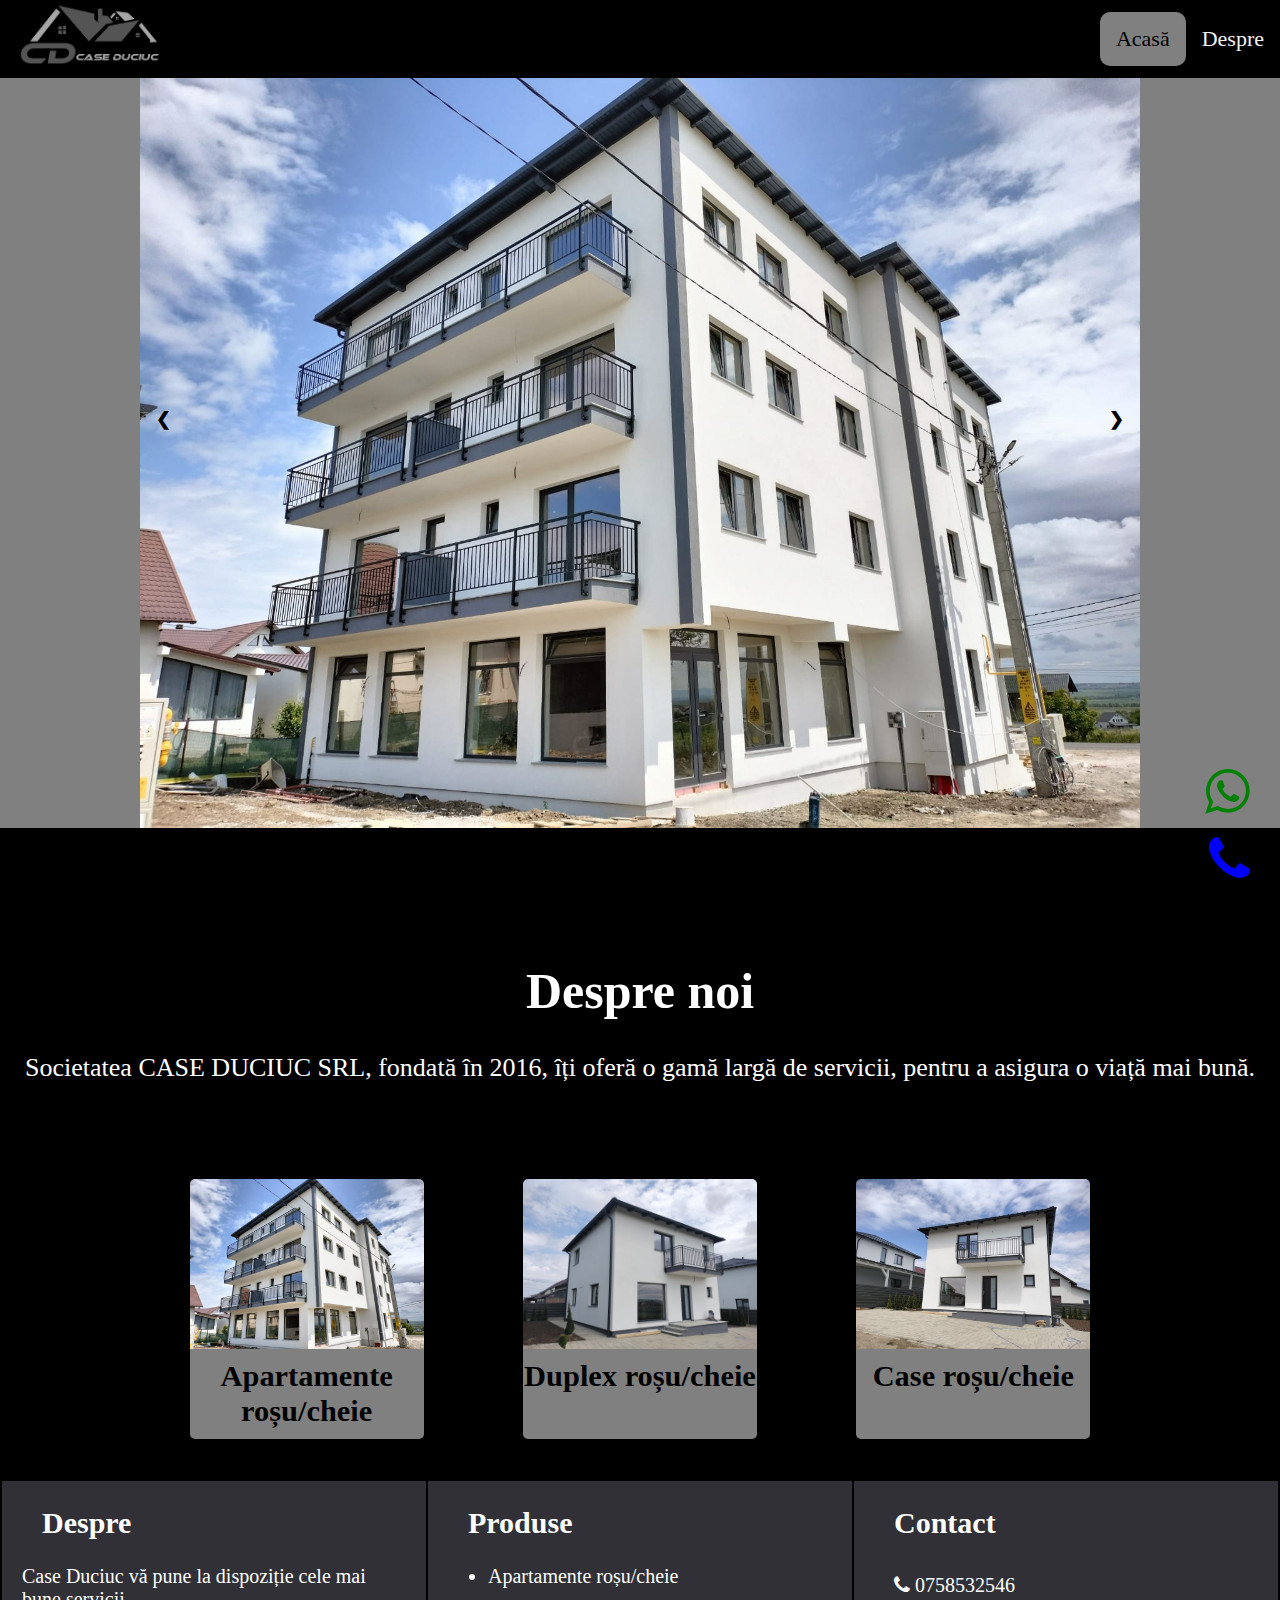
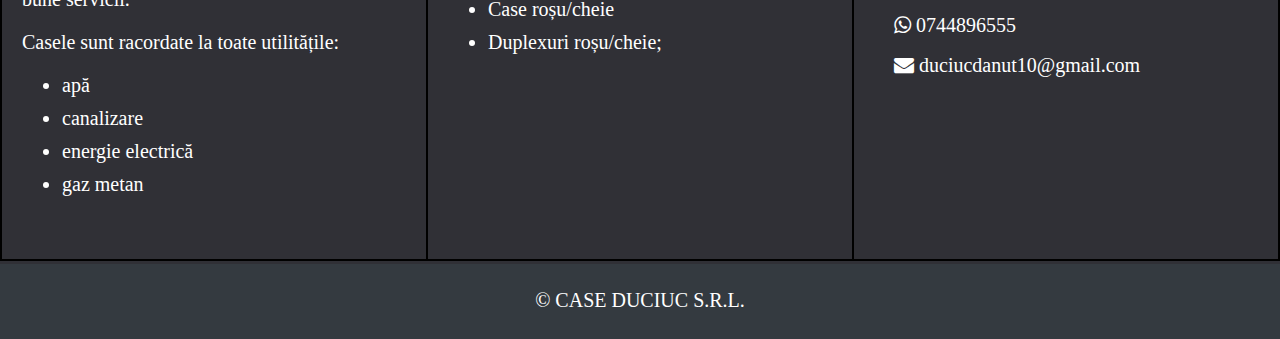
==== index.html @ 0ea86d5b "changed title" ====
<!DOCTYPE html>
<html lang="ro">

<head>
    <title>Case DUCIUC</title>
    <link rel="stylesheet" href="css/stil.css" type="text/css" />
    <link rel="shortcut icon" type="image/x-icon" href="imagini/icon1.png" />
    <meta name="viewport" content="width=device-width, initial-scale=1" />
    <link rel="stylesheet" href="https://cdnjs.cloudflare.com/ajax/libs/font-awesome/4.7.0/css/font-awesome.min.css">
    <script src="./js/script.js" defer></script>
</head>

<body>
    <nav class="navbar">
        <div class="logo">
            <a href="/">
                <img src="imagini/logo1.png" alt="" width="150">
            </a>
        </div>
        <div class="nav-list" id="navi-list">
            <a class="active" href="/">Acasă</a>
            <!-- <div class="lista-produse">
                <a href="#" id="button-produse">Produse</a>
                <div class="drop-list">
                    <a href="/apartamente.html">Apartamente</a>
                    <a href="/case.html">Case</a>
                    <a href="/duplex.html" >Duplexuri</a>
                </div>
            </div> -->
            <a href="/despre.html" >Despre</a>
        </div>
        <div class="menu" id="toggle-button">
            <button class="menu-button" onclick="menuClick()">
                <div class="menu-line"></div>
                <div class="menu-line"></div>
                <div class="menu-line"></div>
            </button>
        </div>
    </nav>

    <header>
        <div class="slideshow-container">

            <div class="mySlides fade">
                <img src="imagini/img001.png" style="width:100%">
            </div>

            <div class="mySlides fade">
                <img src="imagini/img002.png" style="width:100%">
            </div>

            <div class="mySlides fade">
                <img src="imagini/house.png" style="width:100%">
            </div>

            <div class="mySlides fade">
                <img src="imagini/img004.png" style="width:100%">
            </div>

            <div class="mySlides fade">
                <img src="imagini/img005.png" style="width:100%">
            </div>

            <div class="mySlides fade">
                <img src="imagini/house14.png" style="width:100%">
            </div>

            <div class="mySlides fade">
                <img src="imagini/house12.png" style="width:100%">
            </div>

            <div class="mySlides fade">
                <img src="imagini/house8.png" style="width:100%">
            </div>

            <div class="mySlides fade">
                <img src="imagini/house11.png" style="width:100%">
            </div>

            <a class="prev" onclick="plusSlides(-1, '')">❮</a>
            <a class="next" onclick="plusSlides(1, '')">❯</a>

        </div>
    </header>
    <main class="page-wrapper">
        <div class="about">
            <h1>Despre noi</h1>
            <p>Societatea CASE DUCIUC SRL, fondată în 2016, îți oferă o gamă largă de servicii, pentru a asigura o viață
                mai bună.</p>
        </div>
        <br><br>
        <div class="services">
            <div class="container">

                <div class="theBox3"><a href="/apartamente.html">
                        <img src="imagini/img001.png">
                        <div class="txtBox3">
                            <h3>Apartamente roșu/cheie </h3>
                        </div>
                    </a>
                </div>

                <div class="theBox3"><a href="/duplex.html">
                        <img src="imagini/img004.png">
                        <div class="txtBox3">
                            <h3>Duplex roșu/cheie</h3>
                        </div>
                    </a>
                </div>
                <div class="theBox3"><a href="/case.html">
                        <img src="imagini/house.png">
                        <div class="txtBox3">
                            <h3>Case roșu/cheie</h3>
                        </div>
                    </a>
                </div>
            </div>
    </main>

    <a id="whatsapp" class="whatsapp" href="https://wa.me/+40744896555">
        <i class="fa fa-whatsapp"></i>
    </a>
    <a id="phone" class="phone" href="tel:0744896555">
        <i class="fa fa-phone"></i>
    </a>
    <footer>

        <div class="footer-content">
            <div class="footer-section about">
                <h2>Despre</h1>
                    <p>Case Duciuc vă pune la dispoziție cele mai bune servicii.</p>
                    <p>Casele sunt racordate la toate utilitățile:</p>
                    <ul>
                        <li>apă</li>
                        <li>canalizare</li>
                        <li>energie electrică</li>
                        <li>gaz metan</li>
                    </ul>
    
            </div>
            <div class="footer-section links">
                <h2>Produse</h2>
                <ul>
                    <a href="/apartamente.html">
                        <li>Apartamente roșu/cheie</li>
                    </a>
                    <a href="/case.html">
                        <li>Case roșu/cheie</li>
                    </a>
                    <a href="/duplex.html">
                        <li>Duplexuri roșu/cheie;</li>
                    </a>
                </ul>
            </div>
            <div class="footer-section contact">
                <h2>Contact</h1>
                    <a class="contact-links" href="tel:0744896555"><i class="fa fa-phone"> 0758532546</i></a>
                    <br>
                    <a class="contact-links" href="https://wa.me/+40758532546"><i class="fa fa-whatsapp">
                        0744896555</i></a>
                    <br>
                    <a class="contact-links" href="mailto:duciucdanut10@gmail.com"><i class="fa fa-envelope">
                            duciucdanut10@gmail.com</i></a>
            </div>

        </div>

        <div class="footer-bottom">
            &copy; CASE DUCIUC S.R.L.
        </div>
    </footer>
</body>

</html>
---- css/stil.css ----
html,body {
    height: 100%;
    margin: 0;
    background-color: black;
    color: white;
    /* text-align: center; */
    font-family:Georgia, 'Times New Roman', Times, serif;
    font-size: 26px;
}
/* main{
    margin-top: 200px;
} */
.page-wrapper{
    padding-top: 100px;
    /* min-height: 100%; */
    text-align: center;
}

.navbar {
    /* height: 300px; */
    overflow: hidden;
    background-color: black;
    display: flex;
    justify-content: space-between;
    /* flex-flow: column wrap; */
    /* display: inline-block; */
    /* display: flex; */
    align-items: center;
    position: fixed;
    width: 100%;
    z-index: 50;

}
.navbar a{

    color: #f2f2f2;
    /* text-align: center; */
    padding: 14px 16px;
    text-decoration: none;
    font-size: 22px;
}
.nav-list a.active{
    background-color: gray;
    color: black;
    border-radius: 10px;
}
.nav-list{
    display: flex;
    justify-content: space-between;
    /* display: inline-block; */
}
.nav-list a:hover {
    background-color: gray;
    color: black;
    border-radius: 10px;
}
a{
    text-decoration: none;
    color: black;
    /* user-select: none;
    outline: none; */
    -webkit-tap-highlight-color: transparent;
    cursor: pointer;
}
.info-produse{
    text-align: left;
}
/* .lista-produse{
    display: none;
}
.produse-afisate{
    display: block;

} */

/* .drop-list {
    display: none;
    position: absolute;
    background-color: #f9f9f9;
    min-width: 160px;
    box-shadow: 0px 8px 16px 0px rgba(0,0,0,0.2);
    z-index: 1;
  }
  
  .drop-list a {
    float: none;
    color: black;
    padding: 12px 16px;
    text-decoration: none;
    display: block;
    text-align: left;
  }
  
  .drop-list a:hover {
    background-color: #ddd;
  }
  
  .lista-produse:hover .drop-list {
    display: block;
  } */

.menu{
    padding: 14px 16px;
    display: none;
}

.menu-line{
    width: 20px;
    height: 3px;
    background-color: white;
    margin-bottom: 3px;
}

@media screen and (max-width: 800px) {
    .navbar{
        flex-direction: column;
    } 
    .menu{
        display: block;
        position: absolute;
        right: 10px;
        top: 20px;

    }
    .nav-list a{
        display: block;
        border-top: 1px solid white;
    }
    .nav-list{
        width: 100%;
        text-align: center;
        padding-top: 10px;
        display: none;
    }
    .logo{
        width: 100%;
        margin-top: 10px;
        margin-left: 10px;
    }
    .active{
        display: block;
    }


    .container{

        display: flex;
        flex-direction: column;
    }
    .theBox3{
        margin-top: 10px;
        margin-bottom: 20px;
    
    }
}
.menu-button{
    background-color: Transparent;
    background-repeat:no-repeat;
    border: none;
    cursor:pointer;
    overflow: hidden; 
}
header{
    width: 100%;
    display: block;
    /* background-image: url(../imagini/logooo.jpg); */
    /* background-position: center, center; */
    background-color: gray;
}
header img{
    width: 100%;
    display: block;
}

.mySlides {
    display: none;
    /* height: 300px; */
    /* max-width: 1000px;
    margin-left: 50vh;
    margin-right: 50vh; */
}

iframe{
    height: 500px;
    width: 1400px;
}

.slideshow-container-apartments {

    max-width: 1300px;
    background-size: cover;
    position: relative;
    margin: auto;

    overflow: hidden;
    position: relative;
    /* margin: 10px 0px 40px 15px; */
    display:inline-block;

  }
.apartmentsSlides {
    display: none;

}
.apartmentsSlides {
    width: 100%;
    height: auto;
    object-fit: cover;
}

.slideshow-container-house {

    max-width: 1300px;
    background-size: cover;
    position: relative;
    margin: auto;

    overflow: hidden;
    position: relative;
    /* margin: 10px 0px 40px 15px; */
    display:inline-block;

  }
.houseSlides {
    display: none;

}
.houseSlides {
    width: 100%;
    height: auto;
    object-fit: cover;
}

.slideshow-container-duplex {

    max-width: 1300px;
    background-size: cover;
    position: relative;
    margin: auto;

    overflow: hidden;
    position: relative;
    /* margin: 10px 0px 40px 15px; */
    display:inline-block;

  }
.duplexSlides {
    display: none;

}
.duplexSlides {
    width: 100%;
    height: auto;
    object-fit: cover;
}

.slideshow-container {


    max-width: 1000px;
    background-size: cover;
    position: relative;
    margin: auto;
    padding-top: 78px;
    z-index: 40;
  }
.prev, .next {
    cursor: pointer;
    position: absolute;
    top: 50%;
    width: auto;
    padding: 16px;
    margin-top: -22px;
    color: black;
    font-weight: bold;
    font-size: 18px;
    transition: 0.6s ease;
    border-radius: 0 3px 3px 0;
    user-select: none;
  }
  .next {
    right: 0;
    border-radius: 3px 0 0 3px;
  }
  .prev {
    left: 0;
    border-radius: 3px 0 0 3px;
  }
  .prev:hover, .next:hover {
    background-color: rgba(0,0,0,0.8);
    color: white;
  }


  .fade {
    animation-name: fade;
    animation-duration: 1.5s;
  }
  
  @keyframes fade {
    from {opacity: .4} 
    to {opacity: 1}
  }

h1{
    font-size: 50px;
}

.services{
    width: 100%;

    display: flex;
    justify-content:center;
    


}
.container{
    width: 1000px;
    display: flex;
    justify-content: center;
}

.theBox3{
		
    width: 234px;
    height: 260px;
    border-radius: 5px;
    overflow: hidden;
    position: relative;
    margin: 10px 0px 40px 15px;
    display:inline-block;
    margin-left: auto;
    margin-right: auto;
}

.theBox3 img{
    width: 100%;
    height: auto;
    object-fit: cover;
}

.theBox3:hover .txtBox3{
	background: white;
}
.txtBox3{

    position: absolute;
    height: 90px;
    width: 100%;
    background: gray;
    bottom: 0; 
}

h3{	
    /* padding:0; */
    position: relative;
    bottom: 20px;

}

/* .service{
    width: 300px;
    display: inline-block;
    background-color: gray;
    color: black;
    text-align: center;
    align-items: center;
    padding-top: 20px;
    font-size: 20px;
    border-radius: 20px;
    border-style: solid;
    border-color: grey;
    font-weight:bold;
    box-sizing: border-box;
    margin-left: auto;
    margin-right: auto;


}
.service:hover{
    background-color: white; 
}*/

/* .phone{
    width: 100px;
    display: block;
    position: fixed;
    bottom: 10px;
    left: 10px;
} */
.whatsapp{
    font-size: 48px;
    color: green;
    position: fixed; 
    bottom: 78px;
    right: 30px;
    z-index: 45;
}
/* .whatsapp:hover{
    font-size: 64px;
} */
.phone{
   font-size: 48px;
   color: blue;
   position: fixed; 
   bottom: 10px;
   right: 30px;
   z-index: 45;
}
/* .phone:hover{
    font-size: 64px;
} */
footer{
    background-color: #303036;
    color: white;
    height: 400px;
    position: relative;
}

footer .footer-content{
    border: 1px solid black;
    height: 320px;
    display: flex;
    font-size: 20px;
    text-align: left;

}

footer .footer-content .footer-section{
    flex: 1;
    border: 1px solid black;
    padding-top: px;
    /* padding-bottom: 5px; */
    padding-left: 20px;
    padding-right: 20px;
}

footer .footer-bottom{
    background-color: #343a40;
    color: white;
    height: 50px;
    position: absolute;
    bottom: 0px;
    left: 0px;
    padding-top: 25px;
    width: 100%;
    font-size: 20px;
    text-align: center;

}
footer h2{
    padding-left: 20px;
}
footer li{
    color: white;
    /* text-align: left; */
    margin-top: 10px;
    margin-bottom: 10px;

    
}
footer i{
    color: white;
    padding-left: 20px;
    margin-top: 10px;
    margin-bottom: 10px;
}
@media only screen and (max-width: 800px) {
    footer .footer-content{
        flex-direction: column;
        /* padding-bottom: 20px; */
    
    }
    footer{
        height: 1000px;
    }
    
    footer .footer-content{
        height: 923px;
    }
    iframe{
        height: 300px;
        width: 400px;
    }
}
@media only screen and (min-width: 800px) and (max-width: 1630px) {
    footer{
        height: 460px;
    }
    footer .footer-content{

        height: 380px;
    }
    iframe{
        width: 800px;
    }
    

}
/* @media screen and (max-width: 600px) {
    .container{

        display: flex;
        flex-direction: column;
    }
    .service{
        margin-top: 10px;
        margin-bottom: 20px;
    
    
    }
} */
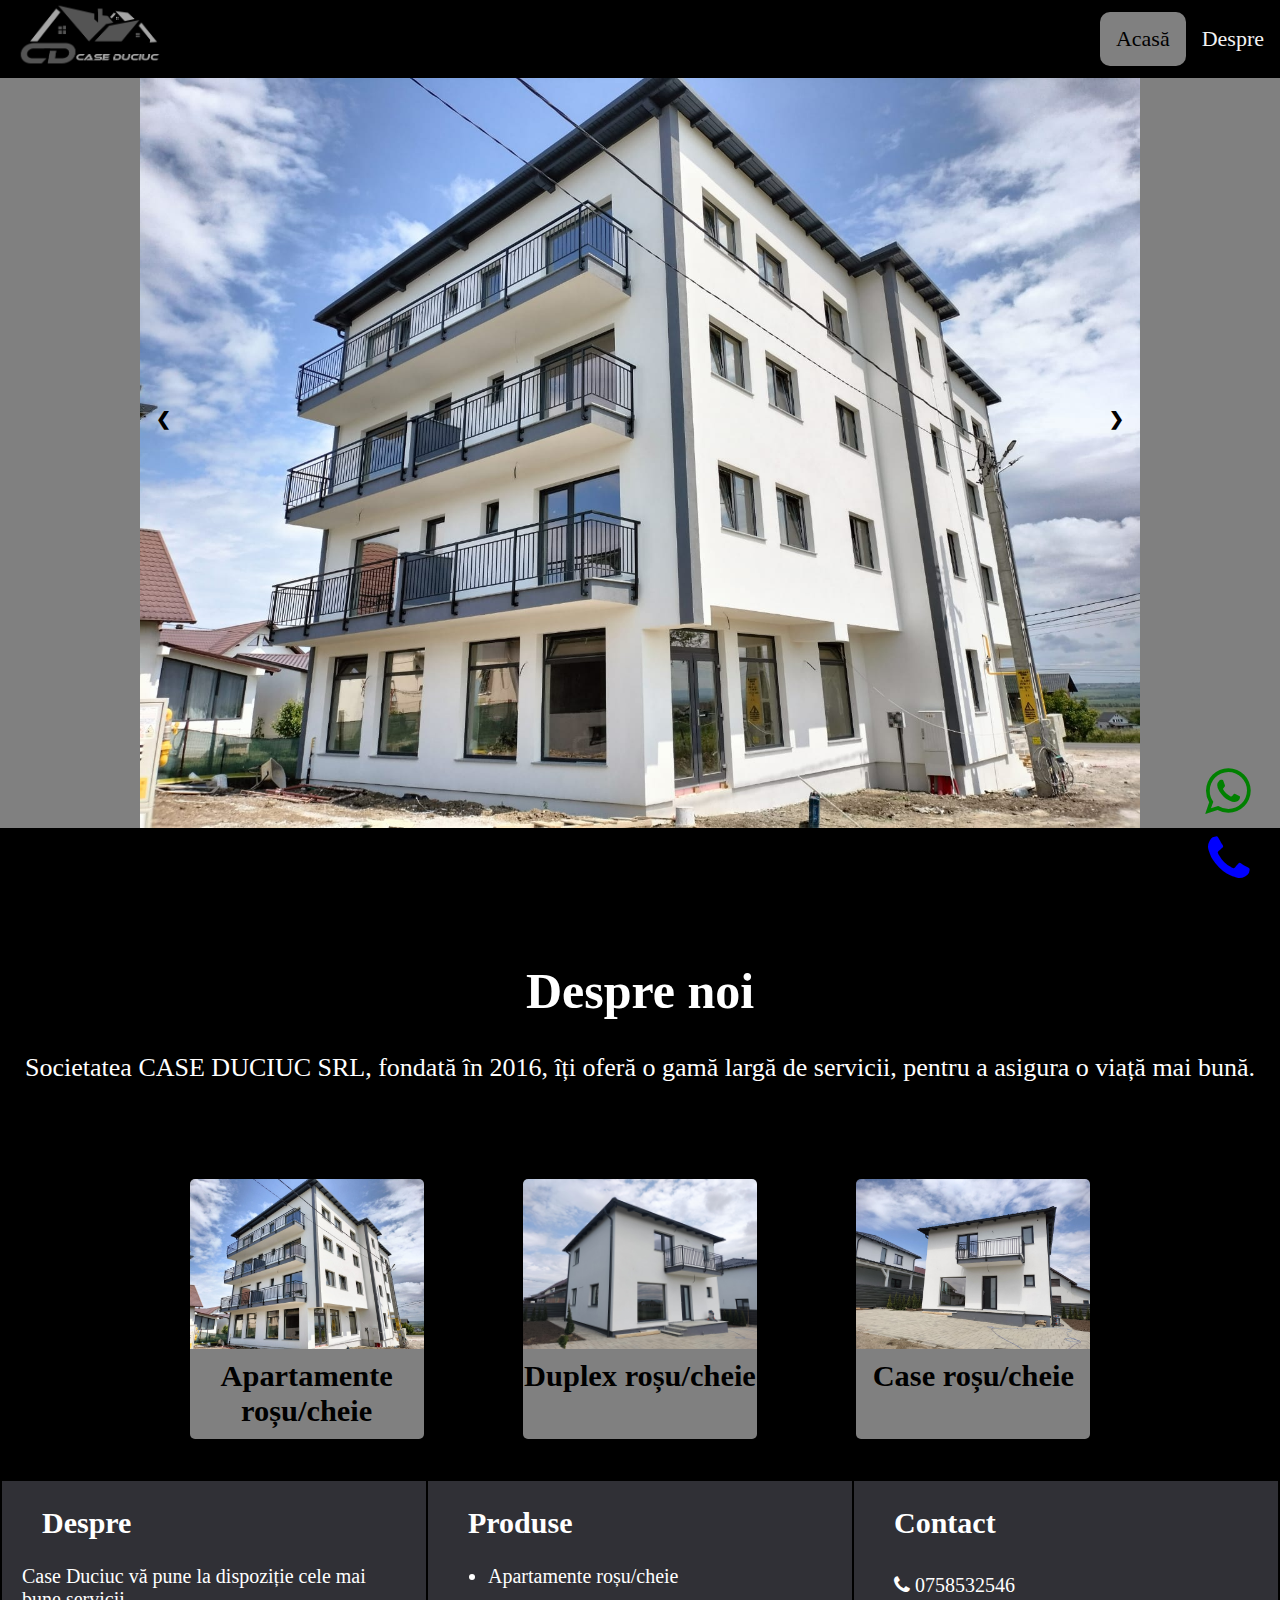
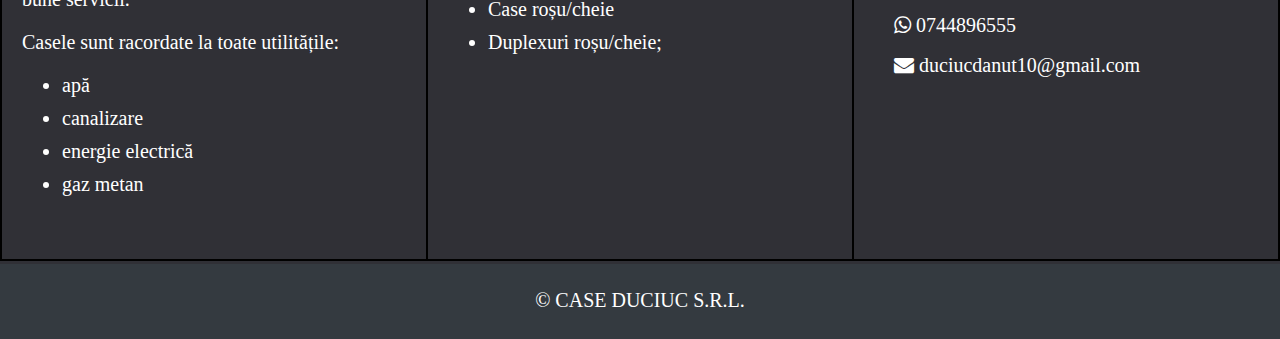
==== commit 5095f050: "solved whatsapp and icon animation problem" ====
--- a/index.html
+++ b/index.html
@@ -10,7 +10,7 @@
     <script src="./js/script.js" defer></script>
 </head>
 
-<body>
+<body onload="start_index()">
     <nav class="navbar">
         <div class="logo">
             <a href="/">
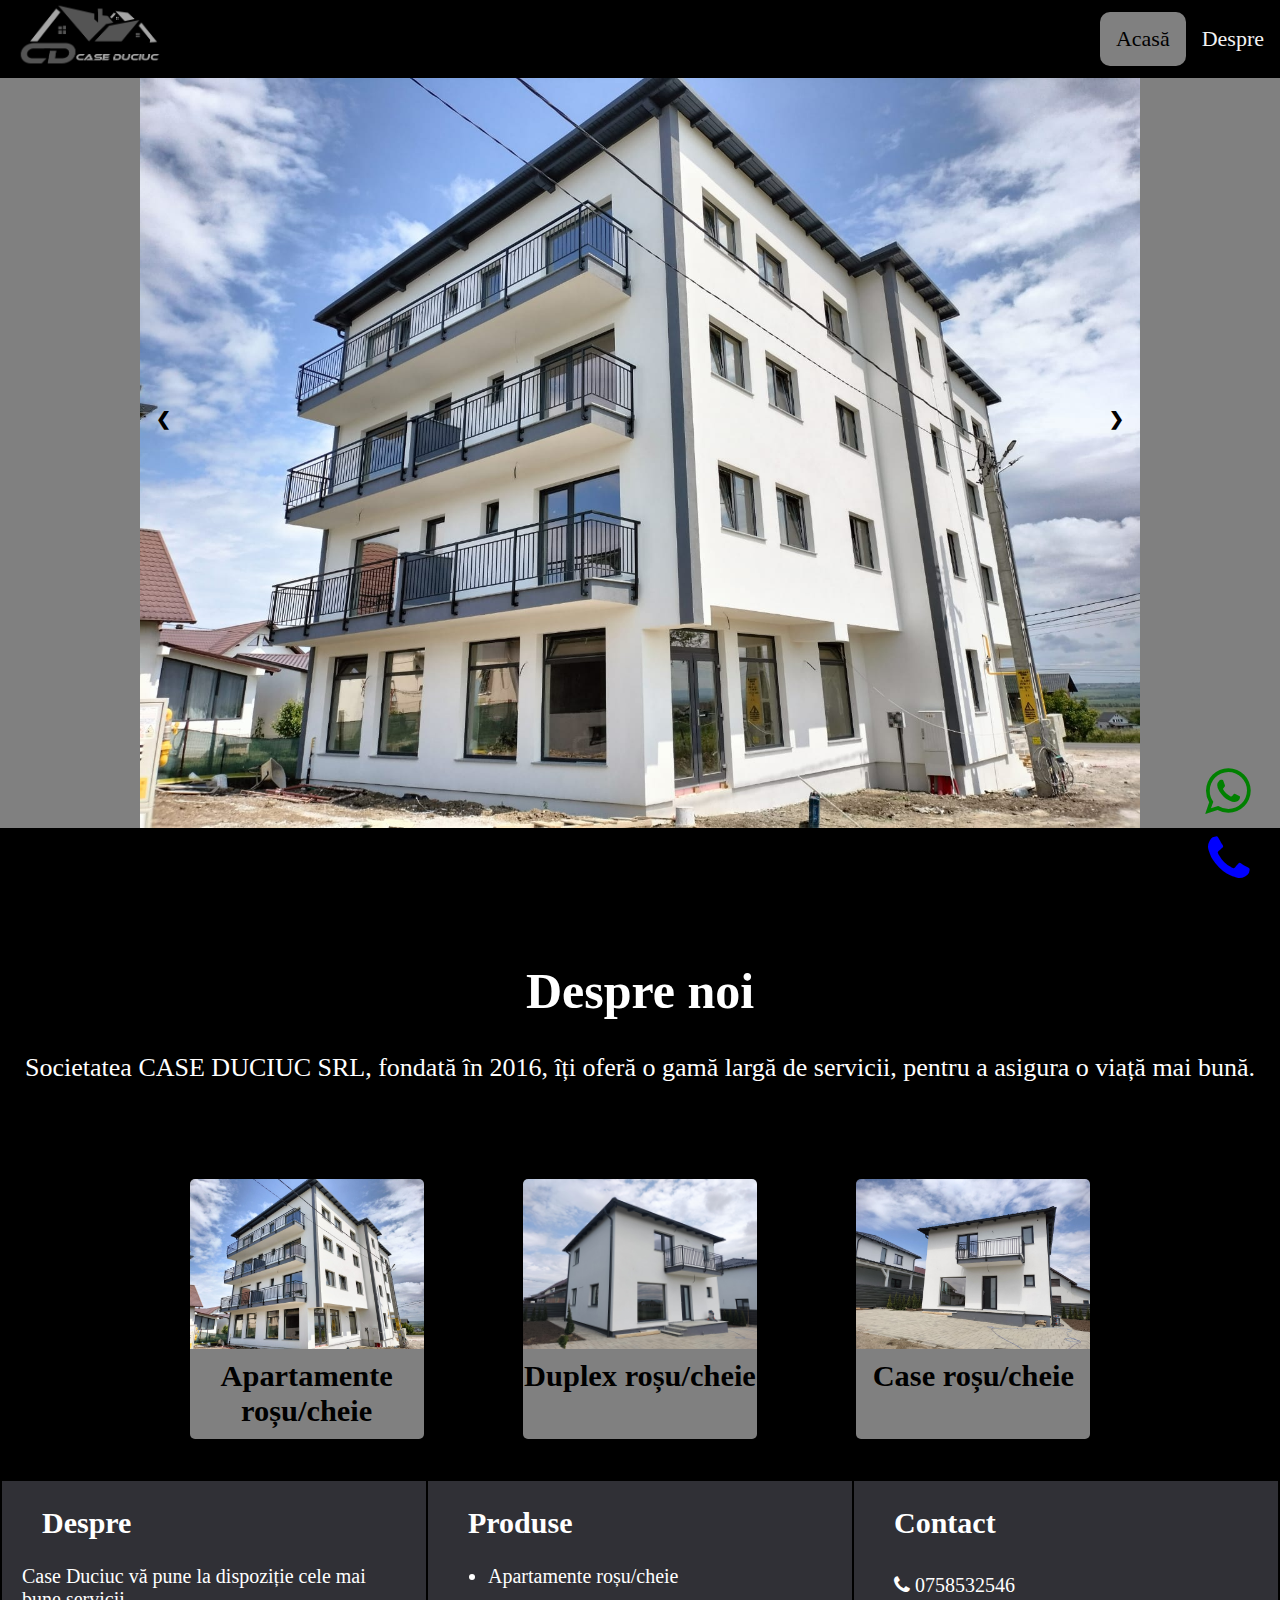
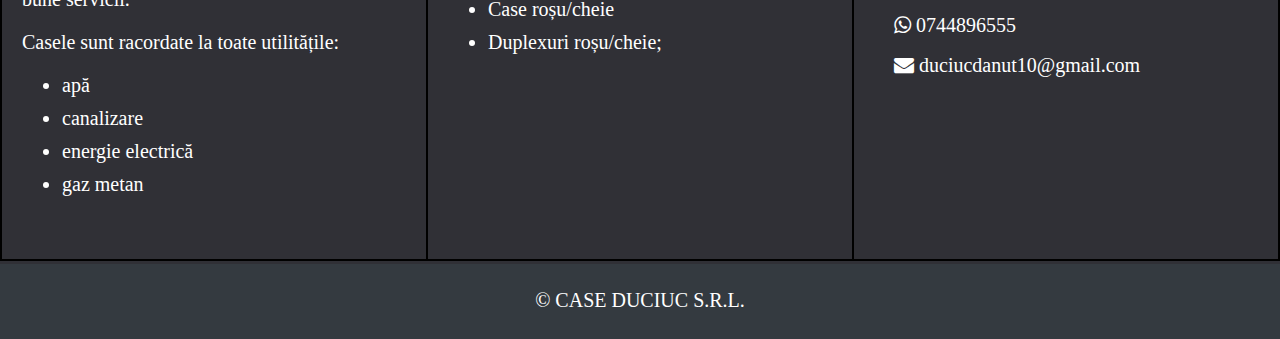
==== commit f69385a4: "google confirmation" ====
--- a/index.html
+++ b/index.html
@@ -6,6 +6,7 @@
     <link rel="stylesheet" href="css/stil.css" type="text/css" />
     <link rel="shortcut icon" type="image/x-icon" href="imagini/icon1.png" />
     <meta name="viewport" content="width=device-width, initial-scale=1" />
+    <meta name="google-site-verification" content="ktX1MzL5jOyv-MYr2Ftn-XfbSdwJlVfZCaTXf7OQ8ac" />
     <link rel="stylesheet" href="https://cdnjs.cloudflare.com/ajax/libs/font-awesome/4.7.0/css/font-awesome.min.css">
     <script src="./js/script.js" defer></script>
 </head>
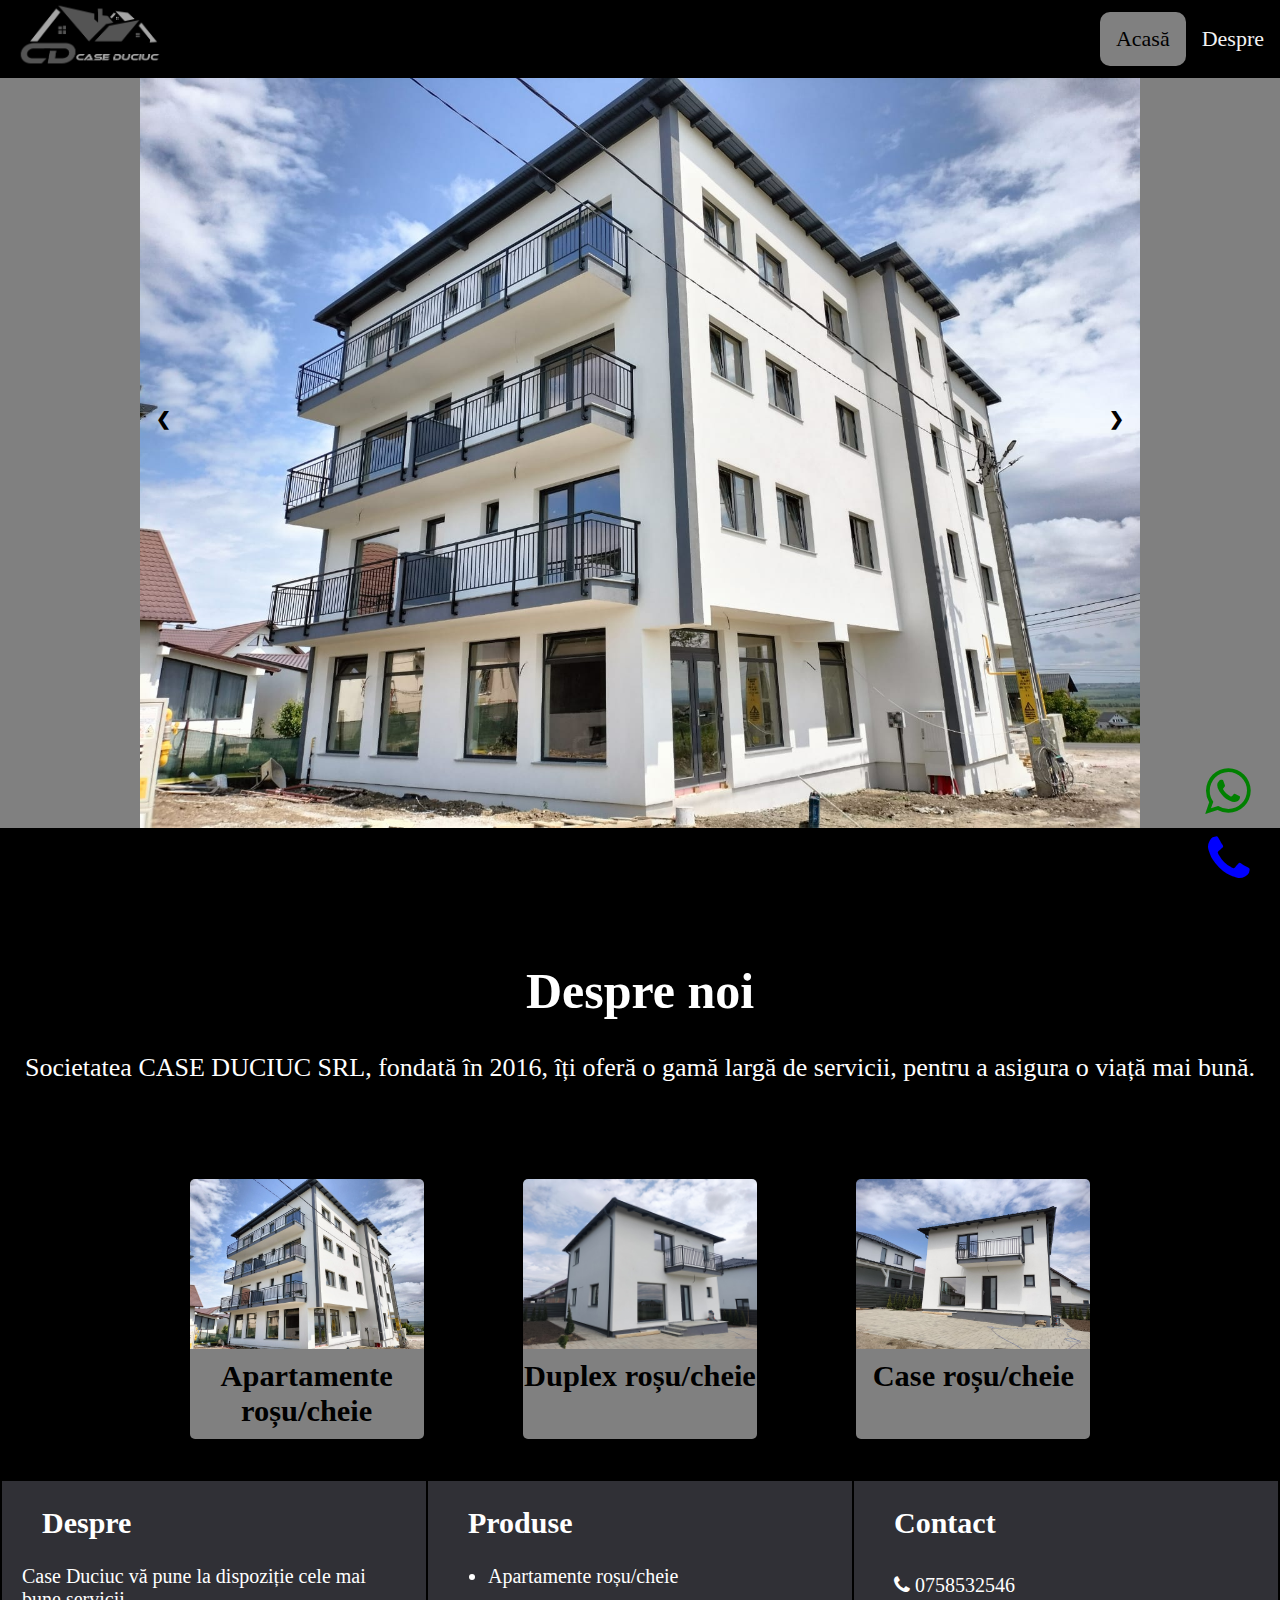
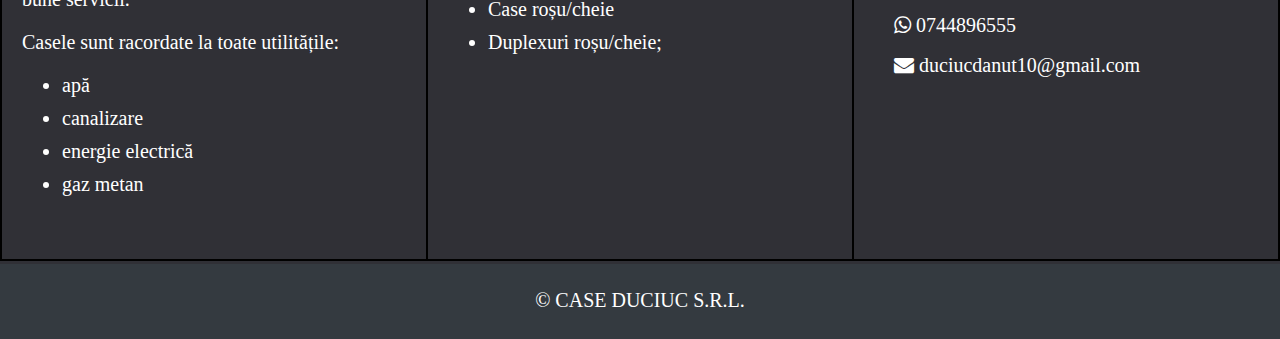
==== commit 61c2cc51: "changed favicon name" ====
--- a/index.html
+++ b/index.html
@@ -4,7 +4,7 @@
 <head>
     <title>Case DUCIUC</title>
     <link rel="stylesheet" href="css/stil.css" type="text/css" />
-    <link rel="shortcut icon" type="image/x-icon" href="imagini/icon1.png" />
+    <link rel="shortcut icon" type="image/x-icon" href="imagini/favicon.png" />
     <meta name="viewport" content="width=device-width, initial-scale=1" />
     <meta name="google-site-verification" content="ktX1MzL5jOyv-MYr2Ftn-XfbSdwJlVfZCaTXf7OQ8ac" />
     <link rel="stylesheet" href="https://cdnjs.cloudflare.com/ajax/libs/font-awesome/4.7.0/css/font-awesome.min.css">
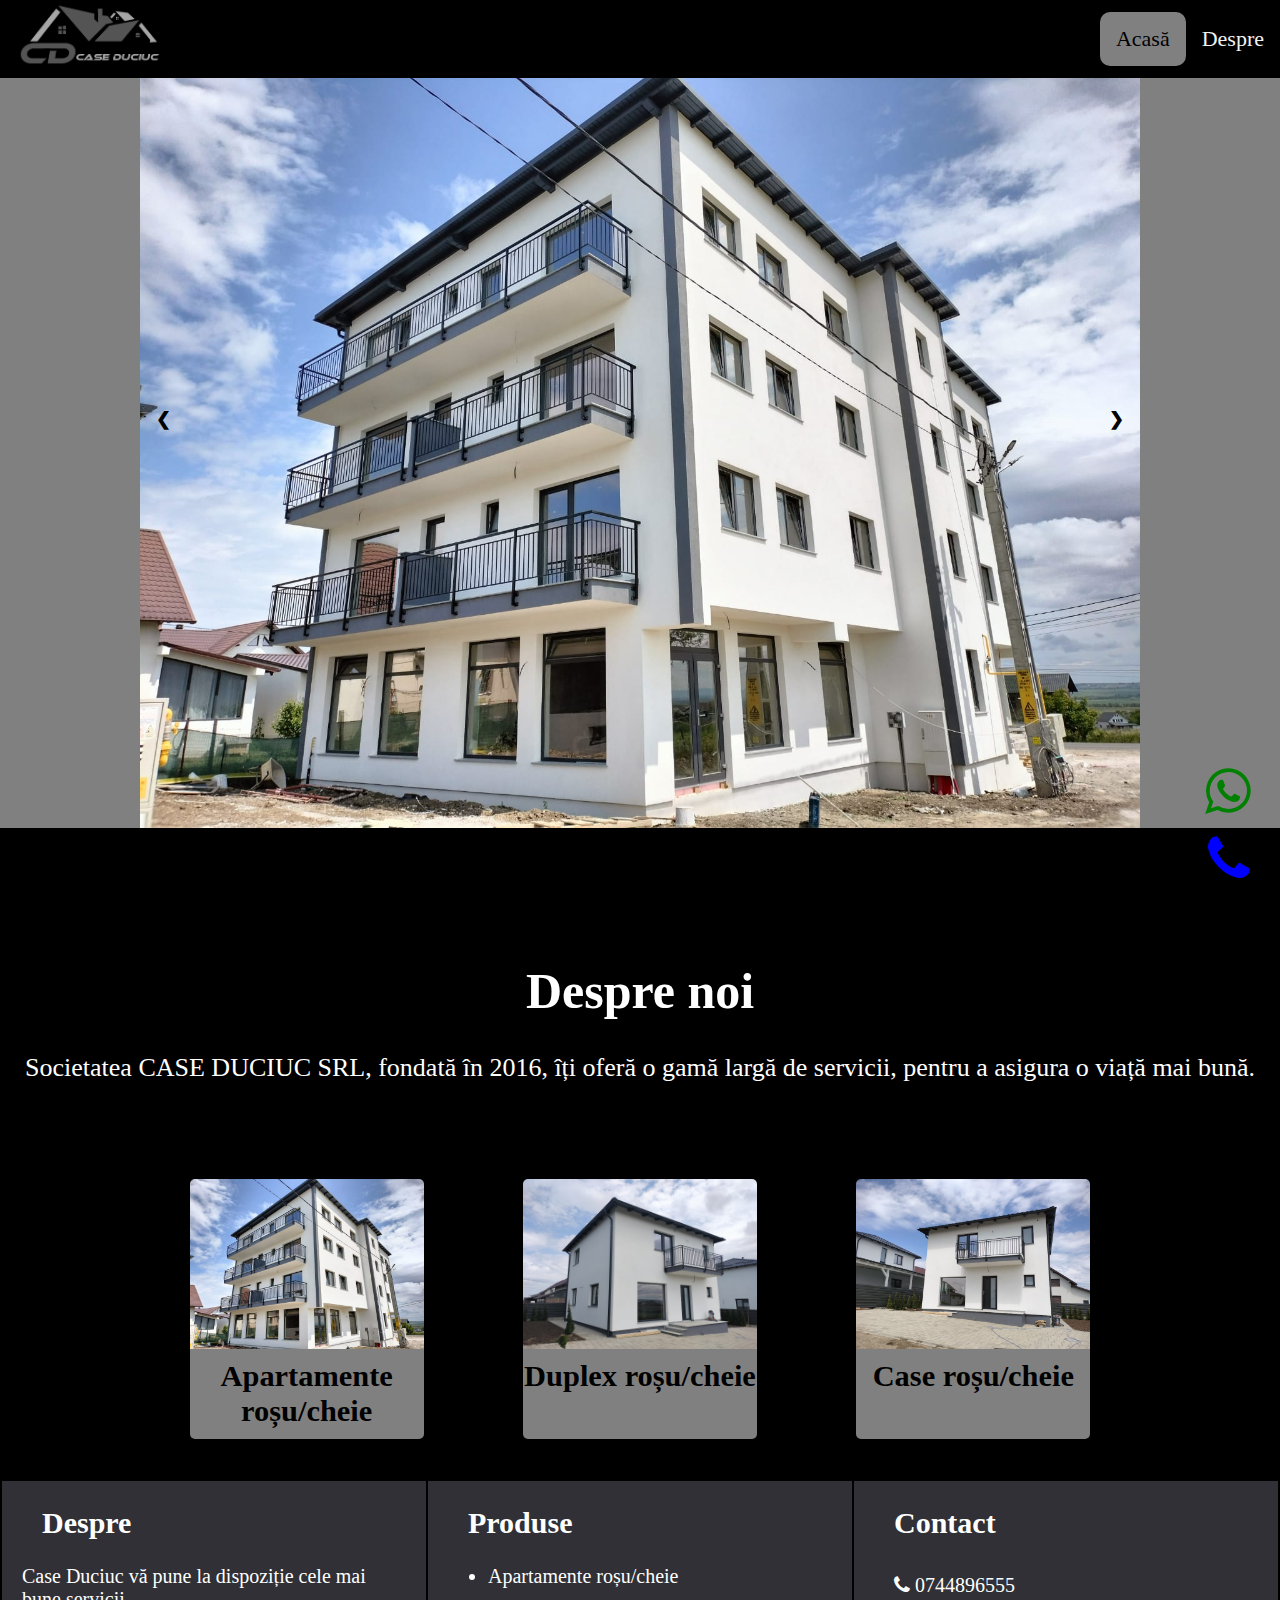
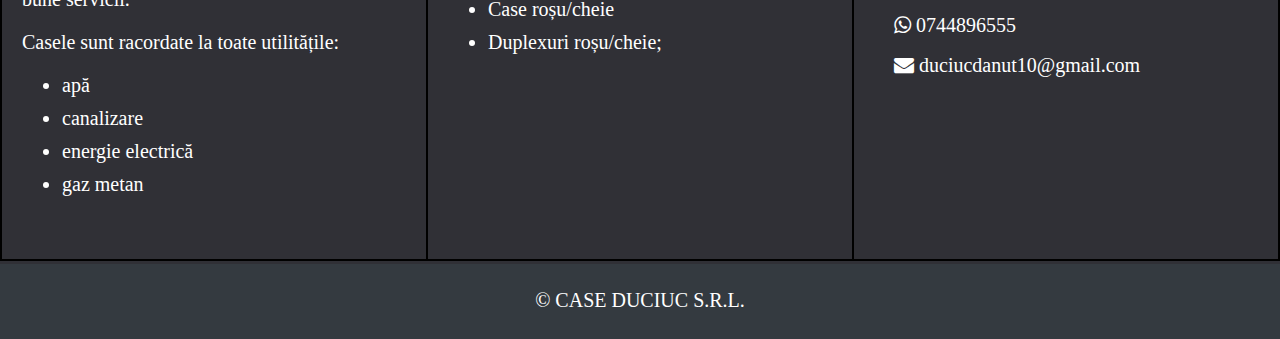
==== commit 61ad6ded: "Changed tel" ====
--- a/index.html
+++ b/index.html
@@ -155,9 +155,9 @@
             </div>
             <div class="footer-section contact">
                 <h2>Contact</h1>
-                    <a class="contact-links" href="tel:0744896555"><i class="fa fa-phone"> 0758532546</i></a>
+                    <a class="contact-links" href="tel:0744896555"><i class="fa fa-phone"> 0744896555</i></a>
                     <br>
-                    <a class="contact-links" href="https://wa.me/+40758532546"><i class="fa fa-whatsapp">
+                    <a class="contact-links" href="https://wa.me/+40744896555"><i class="fa fa-whatsapp">
                         0744896555</i></a>
                     <br>
                     <a class="contact-links" href="mailto:duciucdanut10@gmail.com"><i class="fa fa-envelope">
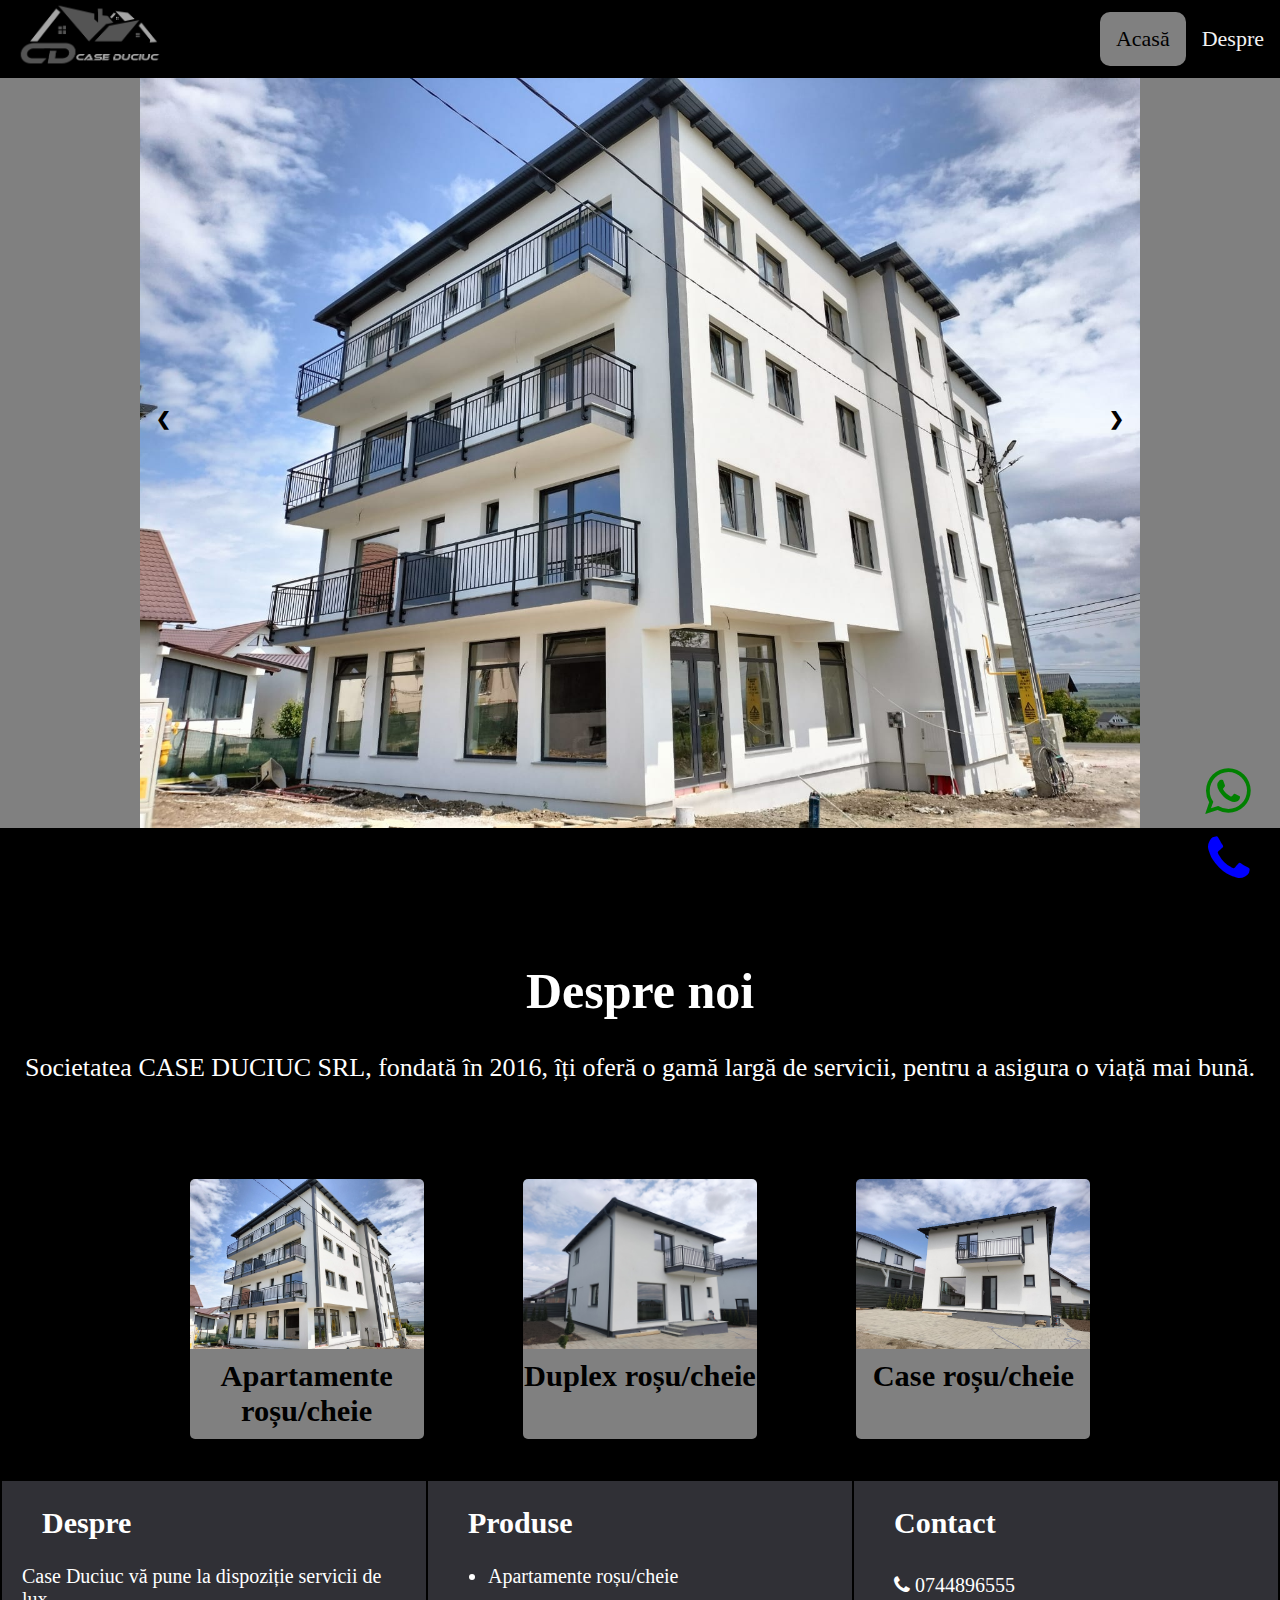
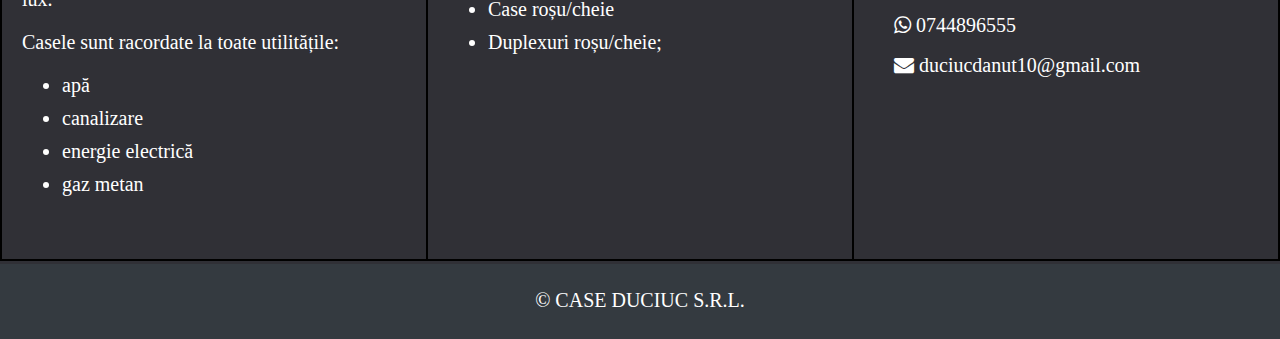
==== commit 71d83fc5: "Update index.html" ====
--- a/index.html
+++ b/index.html
@@ -10,6 +10,16 @@
     <link rel="stylesheet" href="https://cdnjs.cloudflare.com/ajax/libs/font-awesome/4.7.0/css/font-awesome.min.css">
     <script src="./js/script.js" defer></script>
 </head>
+
+<!-- Google tag (gtag.js) -->
+<script async src="https://www.googletagmanager.com/gtag/js?id=G-M0KKNPHKCM"></script>
+<script>
+  window.dataLayer = window.dataLayer || [];
+  function gtag(){dataLayer.push(arguments);}
+  gtag('js', new Date());
+
+  gtag('config', 'G-M0KKNPHKCM');
+</script>
 
 <body onload="start_index()">
     <nav class="navbar">
@@ -78,6 +88,16 @@
                 <img src="imagini/house11.png" style="width:100%">
             </div>
 
+            
+            <div class="mySlides fade">
+                <img src="imagini/bloc2.png" style="width:100%">
+            </div>
+
+            
+            <div class="mySlides fade">
+                <img src="imagini/bloc4.png" style="width:100%">
+            </div>
+
             <a class="prev" onclick="plusSlides(-1, '')">❮</a>
             <a class="next" onclick="plusSlides(1, '')">❯</a>
 
@@ -129,7 +149,7 @@
         <div class="footer-content">
             <div class="footer-section about">
                 <h2>Despre</h1>
-                    <p>Case Duciuc vă pune la dispoziție cele mai bune servicii.</p>
+                    <p>Case Duciuc vă pune la dispoziție servicii de lux.</p>
                     <p>Casele sunt racordate la toate utilitățile:</p>
                     <ul>
                         <li>apă</li>
@@ -172,4 +192,4 @@
     </footer>
 </body>
 
-</html>+</html>
